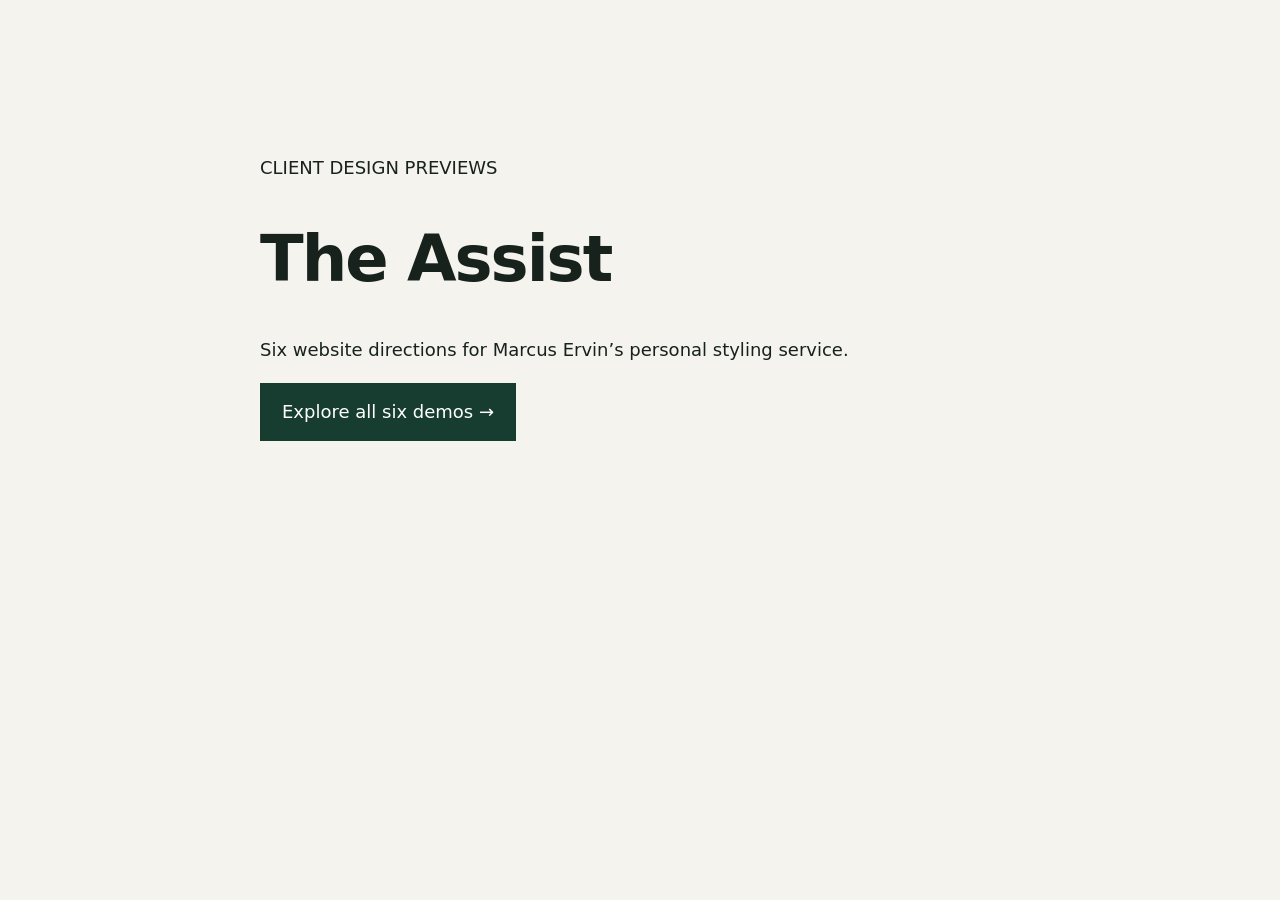
==== index.html @ 5e0fedfe "feat: add The Assist six-demo client preview" ====
<!doctype html><html lang="en"><meta charset="utf-8"><meta name="viewport" content="width=device-width,initial-scale=1"><meta name="robots" content="noindex,nofollow"><title>Client design previews</title><style>body{margin:0;background:#f4f3ee;color:#17221d;font:18px/1.6 system-ui,sans-serif}main{max-width:760px;margin:12vh auto;padding:28px}h1{font-size:clamp(38px,7vw,64px);line-height:1.05;letter-spacing:-2px}a{display:inline-block;padding:15px 22px;background:#173d30;color:white;text-decoration:none}a:focus-visible{outline:3px solid #c15342;outline-offset:5px}</style><main><p>CLIENT DESIGN PREVIEWS</p><h1>The Assist</h1><p>Six website directions for Marcus Ervin’s personal styling service.</p><a href="the-assist/">Explore all six demos →</a></main></html>
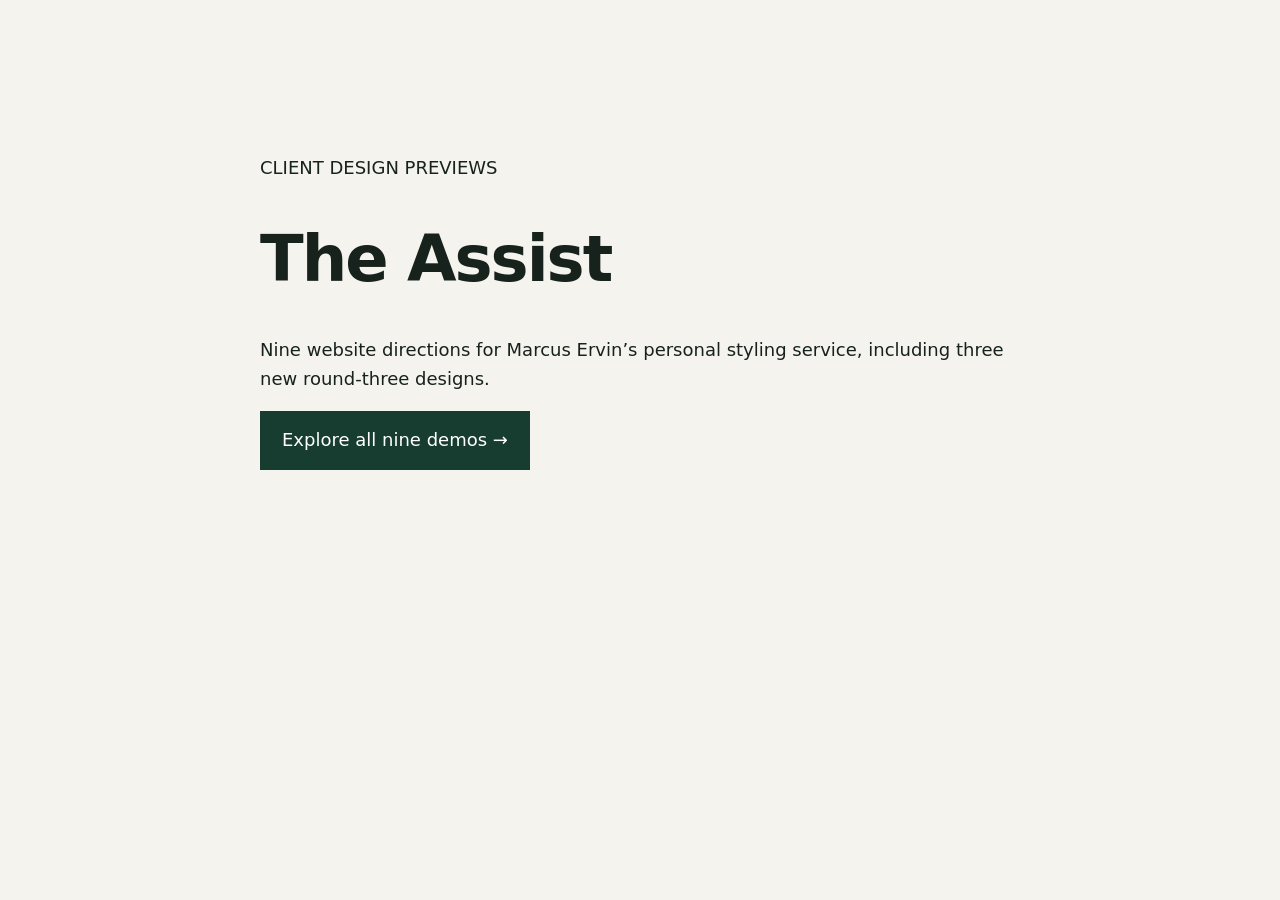
==== commit 9839d18e: "The Assist: add round-three demos 07–09 Four Quarters, See It. Believe It. and The Cover Story join " ====
--- a/index.html
+++ b/index.html
@@ -1 +1 @@
-<!doctype html><html lang="en"><meta charset="utf-8"><meta name="viewport" content="width=device-width,initial-scale=1"><meta name="robots" content="noindex,nofollow"><title>Client design previews</title><style>body{margin:0;background:#f4f3ee;color:#17221d;font:18px/1.6 system-ui,sans-serif}main{max-width:760px;margin:12vh auto;padding:28px}h1{font-size:clamp(38px,7vw,64px);line-height:1.05;letter-spacing:-2px}a{display:inline-block;padding:15px 22px;background:#173d30;color:white;text-decoration:none}a:focus-visible{outline:3px solid #c15342;outline-offset:5px}</style><main><p>CLIENT DESIGN PREVIEWS</p><h1>The Assist</h1><p>Six website directions for Marcus Ervin’s personal styling service.</p><a href="the-assist/">Explore all six demos →</a></main></html>+<!doctype html><html lang="en"><meta charset="utf-8"><meta name="viewport" content="width=device-width,initial-scale=1"><meta name="robots" content="noindex,nofollow"><title>Client design previews</title><style>body{margin:0;background:#f4f3ee;color:#17221d;font:18px/1.6 system-ui,sans-serif}main{max-width:760px;margin:12vh auto;padding:28px}h1{font-size:clamp(38px,7vw,64px);line-height:1.05;letter-spacing:-2px}a{display:inline-block;padding:15px 22px;background:#173d30;color:white;text-decoration:none}a:focus-visible{outline:3px solid #c15342;outline-offset:5px}</style><main><p>CLIENT DESIGN PREVIEWS</p><h1>The Assist</h1><p>Nine website directions for Marcus Ervin’s personal styling service, including three new round-three designs.</p><a href="the-assist/">Explore all nine demos →</a></main></html>
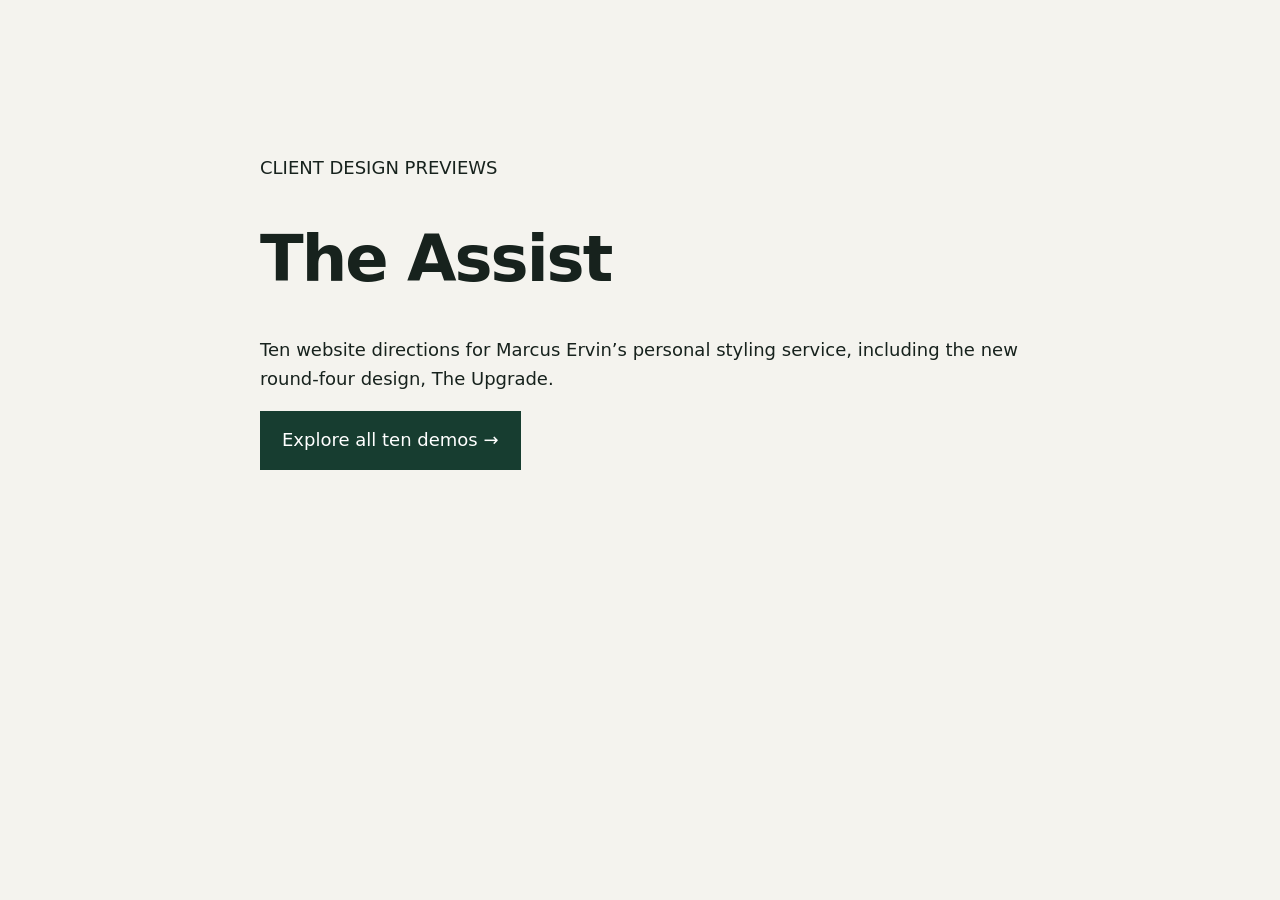
==== commit 947f25b4: "The Assist: add demo 10, The Upgrade A dark editorial design in burnt orange, with Marcus cut out fr" ====
--- a/index.html
+++ b/index.html
@@ -1 +1 @@
-<!doctype html><html lang="en"><meta charset="utf-8"><meta name="viewport" content="width=device-width,initial-scale=1"><meta name="robots" content="noindex,nofollow"><title>Client design previews</title><style>body{margin:0;background:#f4f3ee;color:#17221d;font:18px/1.6 system-ui,sans-serif}main{max-width:760px;margin:12vh auto;padding:28px}h1{font-size:clamp(38px,7vw,64px);line-height:1.05;letter-spacing:-2px}a{display:inline-block;padding:15px 22px;background:#173d30;color:white;text-decoration:none}a:focus-visible{outline:3px solid #c15342;outline-offset:5px}</style><main><p>CLIENT DESIGN PREVIEWS</p><h1>The Assist</h1><p>Nine website directions for Marcus Ervin’s personal styling service, including three new round-three designs.</p><a href="the-assist/">Explore all nine demos →</a></main></html>+<!doctype html><html lang="en"><meta charset="utf-8"><meta name="viewport" content="width=device-width,initial-scale=1"><meta name="robots" content="noindex,nofollow"><title>Client design previews</title><style>body{margin:0;background:#f4f3ee;color:#17221d;font:18px/1.6 system-ui,sans-serif}main{max-width:760px;margin:12vh auto;padding:28px}h1{font-size:clamp(38px,7vw,64px);line-height:1.05;letter-spacing:-2px}a{display:inline-block;padding:15px 22px;background:#173d30;color:white;text-decoration:none}a:focus-visible{outline:3px solid #c15342;outline-offset:5px}</style><main><p>CLIENT DESIGN PREVIEWS</p><h1>The Assist</h1><p>Ten website directions for Marcus Ervin’s personal styling service, including the new round-four design, The Upgrade.</p><a href="the-assist/">Explore all ten demos →</a></main></html>
